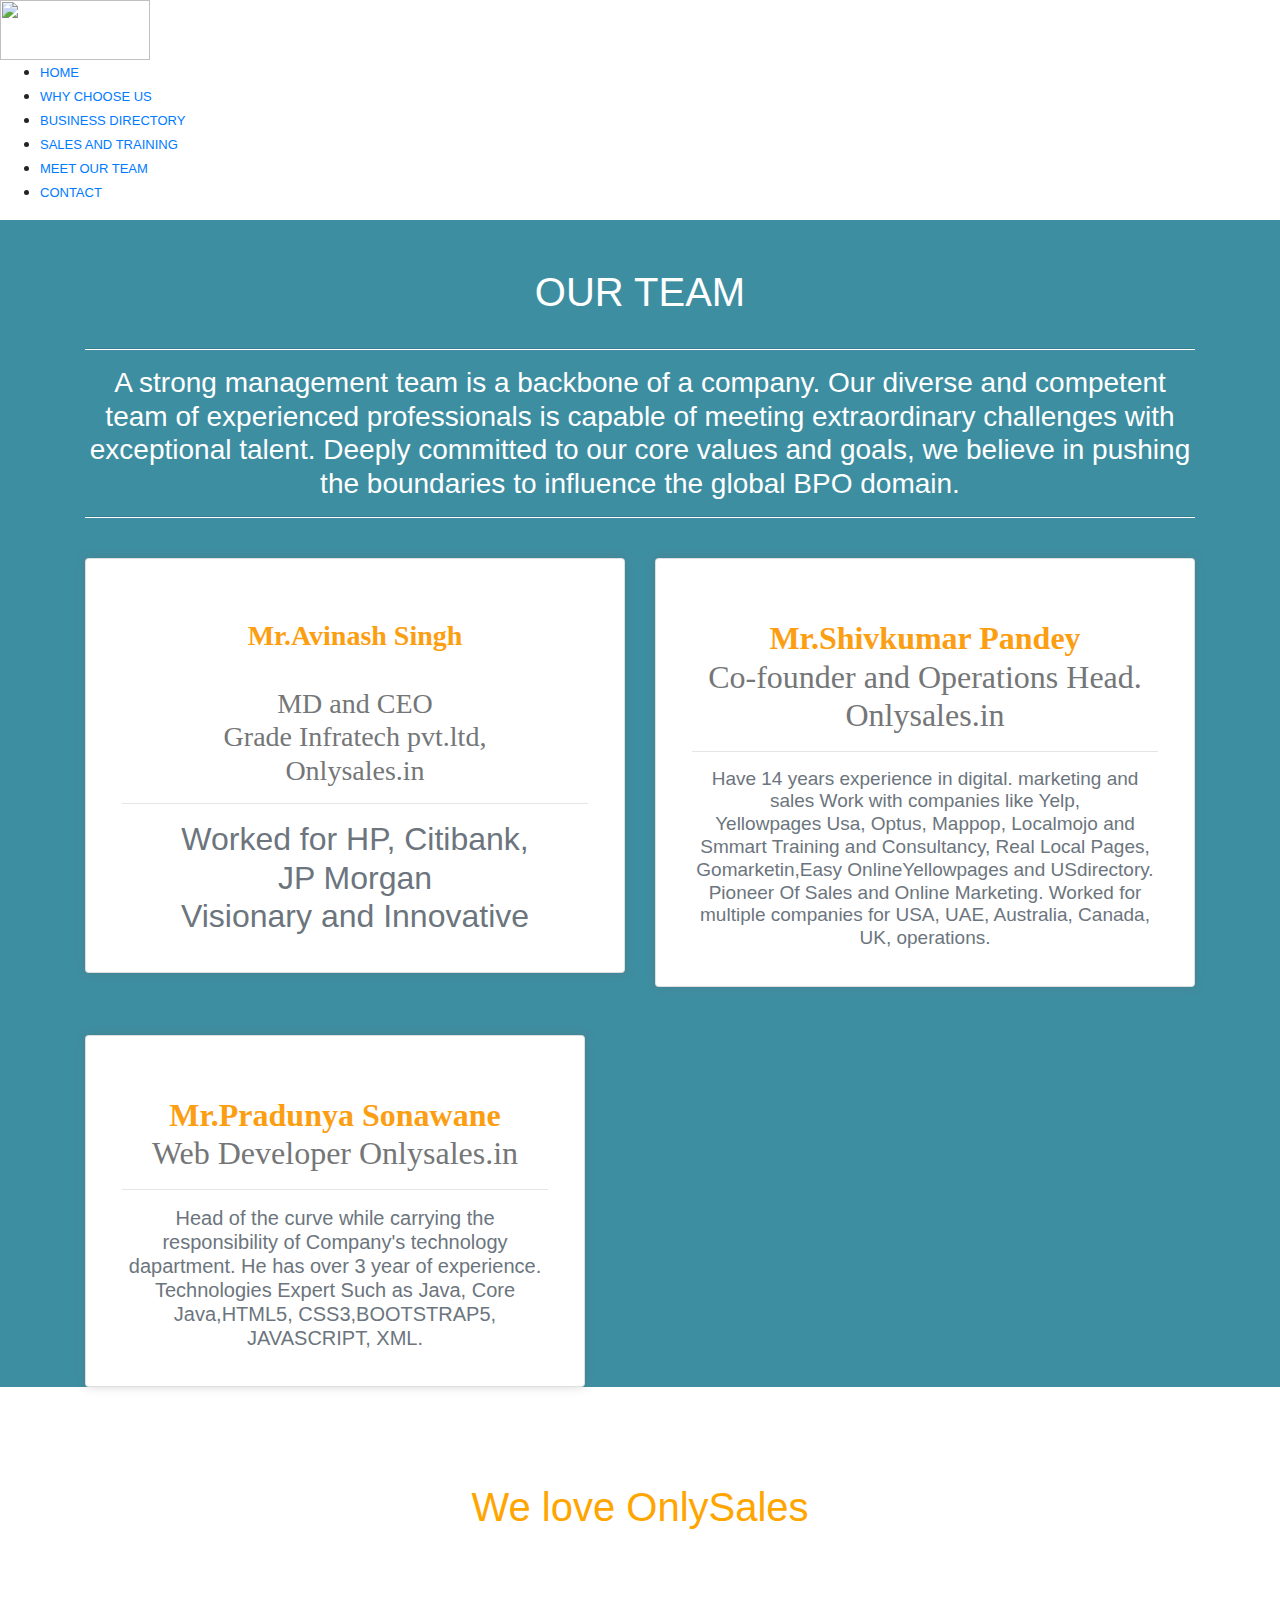
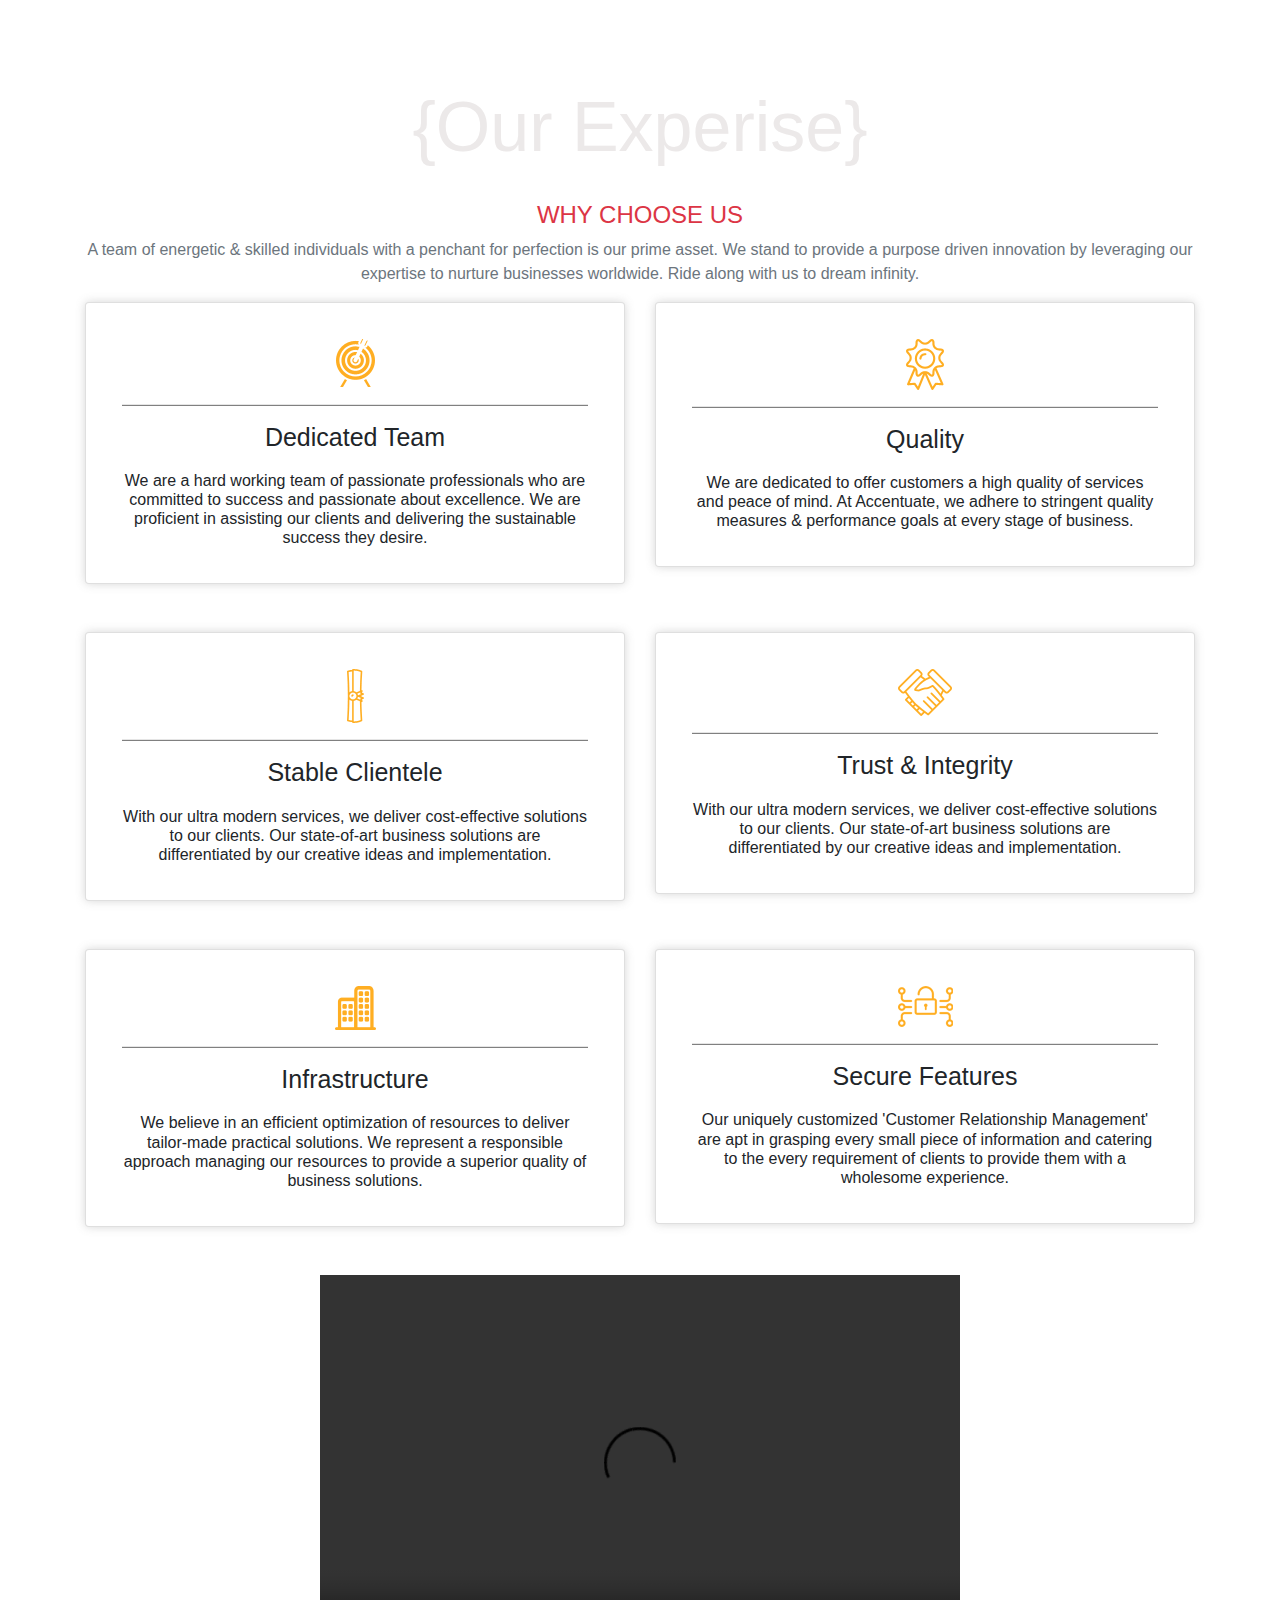
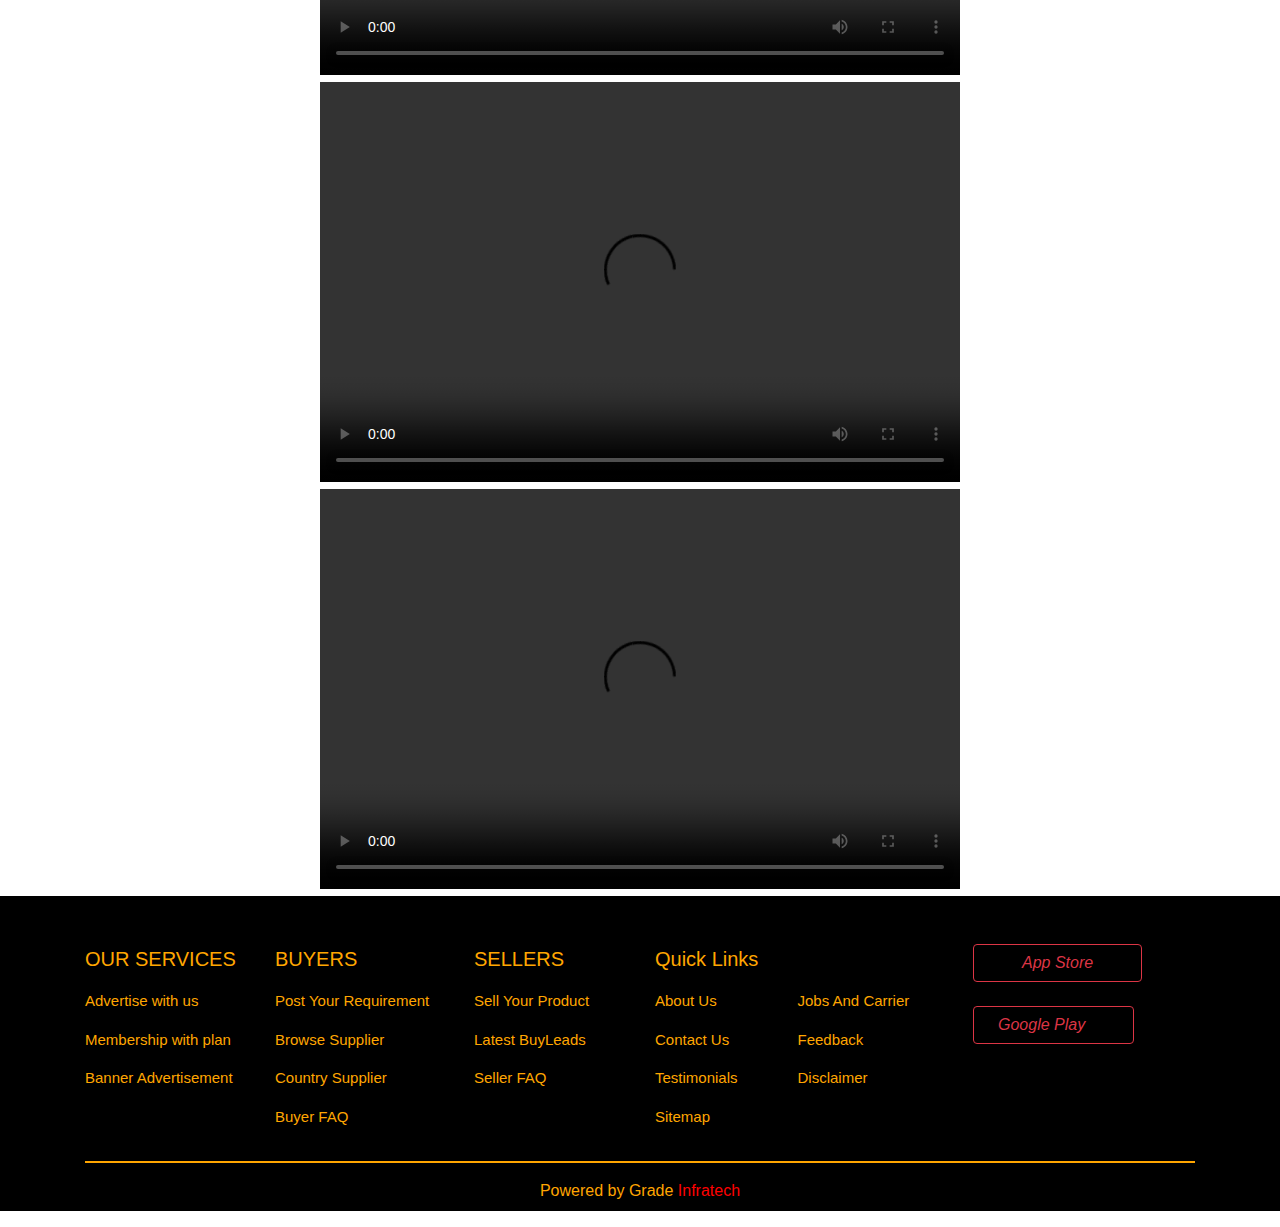
==== about us.html @ fc1065ff "Add files via upload" ====
<!DOCTYPE html>
<html lang="en">
<head>
    <meta charset="UTF-8">
    <meta http-equiv="X-UA-Compatible" content="IE=edge">
    <meta name="viewport" content="width=device-width, initial-scale=1.0">
    <title>About Us</title>
    <link rel="stylesheet" href="https://maxcdn.bootstrapcdn.com/bootstrap/4.0.0/css/bootstrap.min.css" integrity="sha384-Gn5384xqQ1aoWXA+058RXPxPg6fy4IWvTNh0E263XmFcJlSAwiGgFAW/dAiS6JXm" crossorigin="anonymous">    
    <link rel="stylesheet" href="https://use.fontawesome.com/releases/v5.15.4/css/all.css" integrity="sha384-DyZ88mC6Up2uqS4h/KRgHuoeGwBcD4Ng9SiP4dIRy0EXTlnuz47vAwmeGwVChigm" crossorigin="anonymous">
    <link rel="stylesheet" type="text/css" href="only sale.css">
    <style>
        #bg{
            background-image: url('D:/Html/bootstrap/only sales/only-sale38.jpg');
            height: 250px;
            background-repeat: no-repeat;
            background-position: center;
            background-size: cover;
        }
    </style>
</head>
<body>
    
    <header class="nav-bar">
        <div class="nav-container">
          <div class="brand">
            <img src="D:\Html\bootstrap\only sales\only-sale.jpg" style="height: 60px; width: 150px;">
          </div>
          <nav>
            <div class="nav-mobile"><a id="nav-toggle" href="#!"><span></span></a></div>
            <ul class="nav-list">
              <li>
                <a href="index.html" style="font-size: 13px;">HOME</a>
              </li>
              <li>
                <a href="why choose us.html" style="font-size: 13px;">WHY CHOOSE US</a>
              </li>
              <li>
                <a href="business directory1.html" style="font-size: 13px;">BUSINESS DIRECTORY</a>
              </li>
              <li>
                <a href="sales and training.html" style="font-size: 13px;">SALES AND TRAINING</a>
              </li>
              <li>
                <a href="" style="font-size: 13px;">MEET OUR TEAM</a>
              </li>
              <li>
                <a href="" style="font-size: 13px;">CONTACT</a>
              </li>
              <!-- <button type="button" class="btn btn-outline-danger text-white pl-4 pr-4 mt-3"><a href="seo.html" style="color: white;">SEO</a></button> -->
            </ul>
          </nav>
        </div>
      </header>

      <section style="background-color: rgb(62, 142, 161);" >
         <div class="container">
            <h1 class="text-center text-white pt-5 pb-3">OUR TEAM</h1>
            <hr style="border-bottom: 1px solid white;">
            <h3 class="text-center text-white">A strong management team is a backbone of a company. Our diverse and competent team of experienced professionals is capable of meeting extraordinary challenges with exceptional talent. Deeply committed to our core values and goals, we believe in pushing the boundaries to influence the global BPO domain.</h3>
            <hr style="border-bottom: 1px solid white;">
             <div class="row text-white pt-4">
                 <div class="col-sm-6 text-center">
                    <div class="card shadow p-3 mb-5 bg-white rounded" style="box-shadow: 0 0 10px 0 rgba(100, 100, 100, 0.26);">
                        <div class="card-body">
                          <h3 class="card-title pt-4" style="color: rgb(116, 118, 119); font-family: Georgia, 'Times New Roman', Times, serif;">
                            <span style="color: rgb(252, 158, 18);"><b>Mr.Avinash Singh</b></span><br><br>
                           MD and CEO<br> Grade Infratech pvt.ltd,<br>
                           Onlysales.in
                          </h3>
                          <hr>
                          <h2 class="card-text text-secondary">
                            Worked for HP, Citibank,<br>JP Morgan<br>
                            Visionary and Innovative
                            </h2>
                        </div>
                      </div>
                 </div>
                 <div class="col-sm-6 text-center">
                    <div class="card shadow p-3 mb-5 bg-white rounded" style="box-shadow: 0 0 10px 0 rgba(100, 100, 100, 0.26);">
                        <div class="card-body">
                          <h2 class="card-title pt-4" style="color: rgb(116, 118, 119); font-family: Georgia, 'Times New Roman', Times, serif;">
                               <b><span style="color: rgb(252, 158, 18);">Mr.Shivkumar Pandey</span></b><br>
                               Co-founder and Operations Head.
                               Onlysales.in</h2>
                          <hr>
                          <h6 class="card-text text-secondary" style="font-size: 19px;">
                              Have 14 years experience in
                              digital. marketing and sales Work with companies
                              like Yelp,<br> Yellowpages Usa, Optus, Mappop,
                              Localmojo and Smmart  Training and Consultancy, 
                              Real Local Pages, Gomarketin,Easy OnlineYellowpages 
                              and USdirectory. Pioneer Of Sales and Online Marketing.
                              Worked for multiple companies for
                              USA, UAE, Australia, Canada, UK, operations.
                            </h6>
                        </div>
                      </div>
                 </div>
             </div>
             <div class="card shadow p-3 mb-5 bg-white rounded" style="box-shadow: 0 0 10px 0 rgba(100, 100, 100, 0.26); width: 500px; text-align: center;">
              <div class="card-body">
                <h2 class="card-title pt-4" style="color: rgb(116, 118, 119); font-family: Georgia, 'Times New Roman', Times, serif;">
                  <span style="color: rgb(252, 158, 18);"><b>Mr.Pradunya Sonawane</b></span><br>
                  Web Developer
                  Onlysales.in
              </h2>
                   <hr>
                <h5 class="card-text text-secondary">
                    Head of the curve while carrying the responsibility of Company's technology dapartment. He has over 3 year of experience.
                      Technologies Expert Such as Java, Core Java,HTML5, CSS3,BOOTSTRAP5,<br>JAVASCRIPT, XML.
                  </h5>
              </div>
            </div>
         </div>
      </section>

      <!-- <section>
          <div class="row">
              <div class="col-sm-6">
                <div class="card shadow p-3 mb-5 bg-white rounded" style="box-shadow: 0 0 10px 0 rgba(100, 100, 100, 0.26);">
                    <div class="card-body">
                      <h2 class="card-title pt-4" style="color: rgb(116, 118, 119); font-family: Georgia, 'Times New Roman', Times, serif;">
                        <span style="color: rgb(252, 158, 18);"><b>Mr.Pradunya Sonawane</b></span><br>
                        Web Developer
                        Onlysales.in
                    </h2>
                         <hr>
                      <h5 class="card-text text-secondary">
                          Head of the curve while carrying the responsibility of Company's technology dapartment. He has over 3 year of experience.
                            Technologies Expert Such as Java, Core Java,HTML5, CSS3,BOOTSTRAP5,<br>JAVASCRIPT, XML.
                        </h5>
                    </div>
                  </div>
              </div>
          </div>
      </section> -->

      <section id="bg">
        <div class="container text-center pt-5">
            <h1 style="color: orange;">We love OnlySales</h1>
            <p class="text-white pt-3">We envisage to build an ultramodern business solution hub as an ultimate fix for blooming businesses. We believe in reinventing to fulfill each set of the requirement of our diverse client base worldwide. So join us on the journey to bring your dreams into reality.</p>
        </div>
      </section>

      <section>
          <div class="container">
            <h1 style="font-size: 70px; color: rgb(236, 233, 233); text-align: center;">{Our Experise}</h1>
            <h4 class="text-center pt-4 text-danger">WHY CHOOSE US</h4>
            <p class="text-center text-secondary">A team of energetic & skilled individuals with a penchant for perfection is our prime asset. We stand to provide a purpose driven innovation by leveraging our expertise to nurture businesses worldwide. Ride along with us to dream infinity.</p>
            <div class="row">
                <div class="col-sm-6">
                    <div class="card shadow p-3 mb-5 bg-white rounded" style="box-shadow: 0 0 10px 0 rgba(100, 100, 100, 0.26);">
                        <div class="card-body text-center">
                            <img src="only-sale39.png">
                            <hr style="border-bottom: 1px solid grey;">
                          <h6 class="card-text">
                            <span style="font-size: 25px;">Dedicated Team</span><br><br>
                            We are a hard working team of passionate professionals who are committed to success and passionate about excellence. We are proficient in assisting our clients and delivering the sustainable success they desire.
                            </h6>
                        </div>
                      </div>
                </div>
                <div class="col-sm-6">
                    <div class="card shadow p-3 mb-5 bg-white rounded" style="box-shadow: 0 0 10px 0 rgba(100, 100, 100, 0.26);">
                        <div class="card-body text-center">
                            <img src="only-sale40.png">
                            <hr style="border-bottom: 1px solid grey;">
                          <h6 class="card-text">
                            <span style="font-size: 25px;">Quality</span><br><br>
                            We are dedicated to offer customers a high quality of services and peace of mind. At Accentuate, we adhere to stringent quality measures & performance goals at every stage of business.
                            </h6>
                        </div>
                      </div>
                </div>
            </div>
            <div class="row">
                <div class="col-sm-6">
                    <div class="card shadow p-3 mb-5 bg-white rounded" style="box-shadow: 0 0 10px 0 rgba(100, 100, 100, 0.26);">
                        <div class="card-body text-center">
                            <img src="only-sale41.png">
                            <hr style="border-bottom: 1px solid grey;">
                          <h6 class="card-text">
                            <span style="font-size: 25px;">Stable Clientele</span><br><br>
                            With our ultra modern services, we deliver cost-effective solutions to our clients. Our state-of-art business solutions are differentiated by our creative ideas and implementation.                            </h6>
                        </div>
                      </div>
                </div>
                <div class="col-sm-6">
                    <div class="card shadow p-3 mb-5 bg-white rounded" style="box-shadow: 0 0 10px 0 rgba(100, 100, 100, 0.26);">
                        <div class="card-body text-center">
                            <img src="only-sale42.png">
                            <hr style="border-bottom: 1px solid grey;">
                          <h6 class="card-text">
                            <span style="font-size: 25px;">Trust & Integrity</span><br><br>
                            With our ultra modern services, we deliver cost-effective solutions to our clients. Our state-of-art business solutions are differentiated by our creative ideas and implementation.                            </h6>
                        </div>
                      </div>
                </div>
            </div>
            <div class="row">
                <div class="col-sm-6">
                    <div class="card shadow p-3 mb-5 bg-white rounded" style="box-shadow: 0 0 10px 0 rgba(100, 100, 100, 0.26);">
                        <div class="card-body text-center">
                            <img src="only-sale43.png">
                            <hr style="border-bottom: 1px solid grey;">
                          <h6 class="card-text">
                            <span style="font-size: 25px;">Infrastructure</span><br><br>
                            We believe in an efficient optimization of resources to deliver tailor-made practical solutions. We represent a responsible approach managing our resources to provide a superior quality of business solutions.</div>

                      </div>
                </div>
                <div class="col-sm-6">
                    <div class="card shadow p-3 mb-5 bg-white rounded" style="box-shadow: 0 0 10px 0 rgba(100, 100, 100, 0.26);">
                        <div class="card-body text-center">
                            <img src="only-sale44.png">
                            <hr style="border-bottom: 1px solid grey;">
                          <h6 class="card-text">
                            <span style="font-size: 25px;">Secure Features</span><br><br>
                            Our uniquely customized 'Customer Relationship Management' are apt in grasping every small piece of information and catering to the every requirement of clients to provide them with a wholesome experience.                        </div>
                      </div>
                </div>
            </div>
        </div>
      </section>

      <section>
        <div class="conatiner">
          <center>
          <video width="50%" height="400px" controls autoplay>
            <source src="videos/office1.mp4" type="video/mp4" style="height: 300px; width: 50%;" class="mx-auto">
        </video>
        </center>
        </div>
      </section>
      <section>
        <div class="conatiner">
          <center>
          <video width="50%" height="400px" controls autoplay>
            <source src="videos/office2.mp4" type="video/mp4" style="height: 300px; width: 50%;" class="mx-auto">
        </video>
        </center>
        </div>
      </section>
      <section>
        <div class="conatiner">
          <center>
          <video width="50%" height="400px" controls autoplay>
            <source src="videos/office3.mp4" type="video/mp4" style="height: 300px; width: 50%;" class="mx-auto">
        </video>
        </center>
        </div>
      </section>



      <section class="pt-5" style="background-color: black;">
        <div class="container">
          <div class="row" style="cursor: pointer;">
            <div class="col-sm-2">
              <p style="color: hsl(39, 100%, 50%); font-size: 20px;">OUR SERVICES</p>
              <p class="" style="font-size: 15px; color: hsl(39, 100%, 50%); ">Advertise with us</p>
              <p class="" style="font-size: 15px; color: hsl(39, 100%, 50%);">Membership with plan</p>
              <p class="" style="font-size: 15px; color: hsl(39, 100%, 50%);">Banner Advertisement</p>
            </div>
            <div class="col-sm-2">
              <p style="color: hsl(39, 100%, 50%); font-size: 20px;">BUYERS</p>
              <p class="" style="font-size: 15px; color: hsl(39, 100%, 50%);">Post Your Requirement</p>
              <p class="" style="font-size: 15px; color: hsl(39, 100%, 50%);">Browse Supplier</p>
              <p class="" style="font-size: 15px; color: hsl(39, 100%, 50%);">Country Supplier</p>
              <p class="" style="font-size: 15px; color: hsl(39, 100%, 50%);">Buyer FAQ</p>
            </div>
            <div class="col-sm-2 pl-4">
              <p style="color: hsl(39, 100%, 50%); font-size: 20px;">SELLERS</p>
              <p class="" style="font-size: 15px; color: hsl(39, 100%, 50%);">Sell Your Product</p>
              <p class="" style="font-size: 15px; color: hsl(39, 100%, 50%);">Latest BuyLeads</p>
              <p class="" style="font-size: 15px; color: hsl(39, 100%, 50%);">Seller FAQ</p>
            </div>
            <div class="col-sm-3">
              <p style="color: hsl(39, 100%, 50%); font-size: 20px;">Quick Links</p>
              <div class="row">
                <div class="col-sm-6">
                  <p class="" style="font-size: 15px; color: hsl(39, 100%, 50%);">About Us</p>
                  <p class="" style="font-size: 15px; color: hsl(39, 100%, 50%);">Contact Us</p>
                  <p class="" style="font-size: 15px; color: hsl(39, 100%, 50%);">Testimonials</p>
                  <p class="" style="font-size: 15px; color: hsl(39, 100%, 50%);">Sitemap</p>
                </div>
                <div class="col-sm-6">
                  <p class="" style="font-size: 15px; color: hsl(39, 100%, 50%);">Jobs And Carrier</p>
                  <p class="" style="font-size: 15px; color: hsl(39, 100%, 50%);">Feedback</p>
                  <p class="" style="font-size: 15px; color: hsl(39, 100%, 50%);">Disclaimer</p>
                </div>
              </div>
            </div>
            <div class="col-dm-1 pl-5">
              <button type="button" class="btn btn-outline-danger pl-5 pr-5"><i class="fab fa-apple"> App Store</i></button><br><br>
              <button type="button" class="btn btn-outline-danger pl-4 pr-5"><i class="fas fa-robot"> Google Play</i></button><br><br>
              <a href="https://www.facebook.com/Onlysalesin-105434562010104"><i class="fab fa-facebook-square fa-2x" style="color: hsl(39, 100%, 50%);"></i></a>
              <a href="https://twitter.com/home?logout=1641965096074"><i class="fab fa-twitter-square pl-2 fa-2x" style="color: hsl(39, 100%, 50%);"></i></a>
              <i class="fab fa-linkedin pl-2 fa-2x" style="color: hsl(39, 100%, 50%);"></i>
              <i class="fab fa-instagram-square pl-2 fa-2x" style="color: hsl(39, 100%, 50%);"></i>
              <i class="fab fa-youtube pl-2 fa-2x" style="color: hsl(39, 100%, 50%);"></i><br>
            </div>
          </div>
          <hr style="border-bottom: 2px solid orange;">
          <p style="color: white;" class="pb-2 text-center"><span style="color: orange;">Powered by Grade</span> <span style="color: red;"> Infratech</span></p>
        </div>
      </section>







      <script src="https://code.jquery.com/jquery-3.2.1.slim.min.js" integrity="sha384-KJ3o2DKtIkvYIK3UENzmM7KCkRr/rE9/Qpg6aAZGJwFDMVNA/GpGFF93hXpG5KkN" crossorigin="anonymous"></script>
<script src="https://cdnjs.cloudflare.com/ajax/libs/popper.js/1.12.9/umd/popper.min.js" integrity="sha384-ApNbgh9B+Y1QKtv3Rn7W3mgPxhU9K/ScQsAP7hUibX39j7fakFPskvXusvfa0b4Q" crossorigin="anonymous"></script>
<script src="https://maxcdn.bootstrapcdn.com/bootstrap/4.0.0/js/bootstrap.min.js" integrity="sha384-JZR6Spejh4U02d8jOt6vLEHfe/JQGiRRSQQxSfFWpi1MquVdAyjUar5+76PVCmYl" crossorigin="anonymous"></script>
</body>
</html>
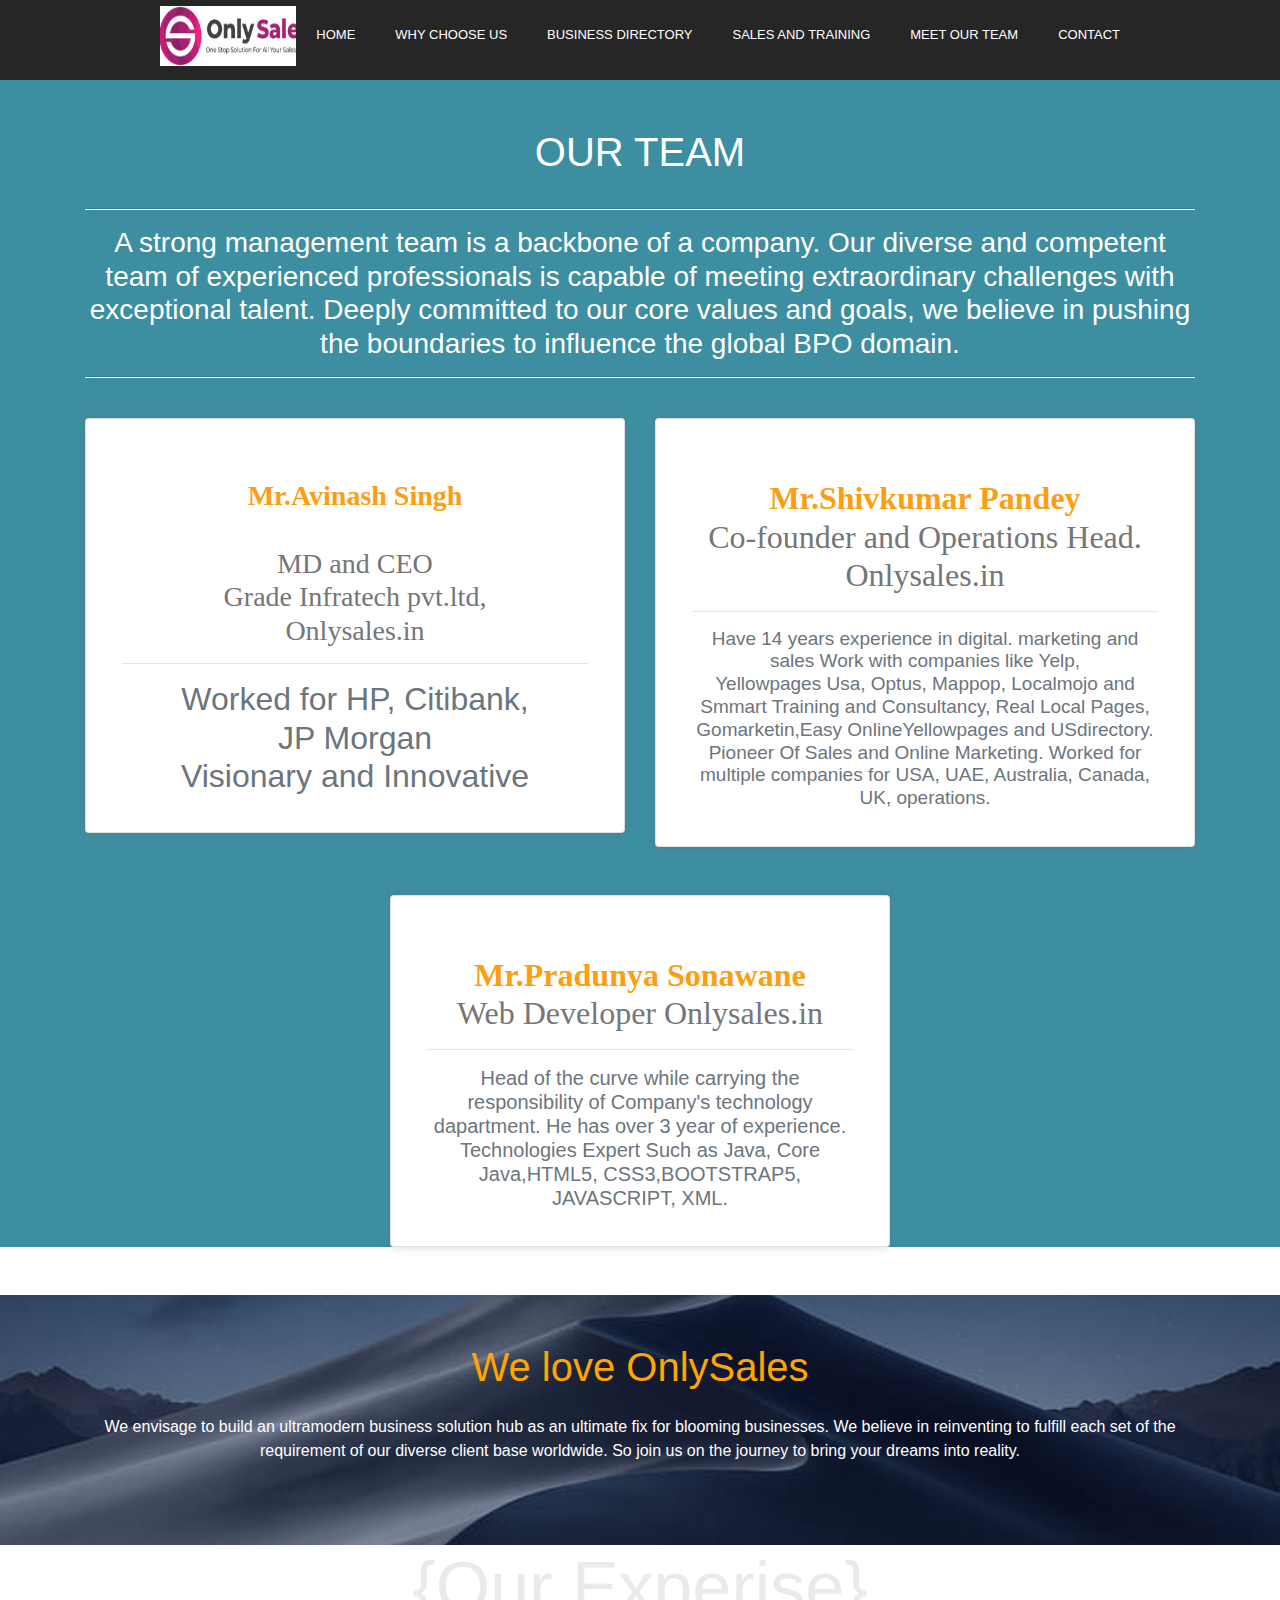
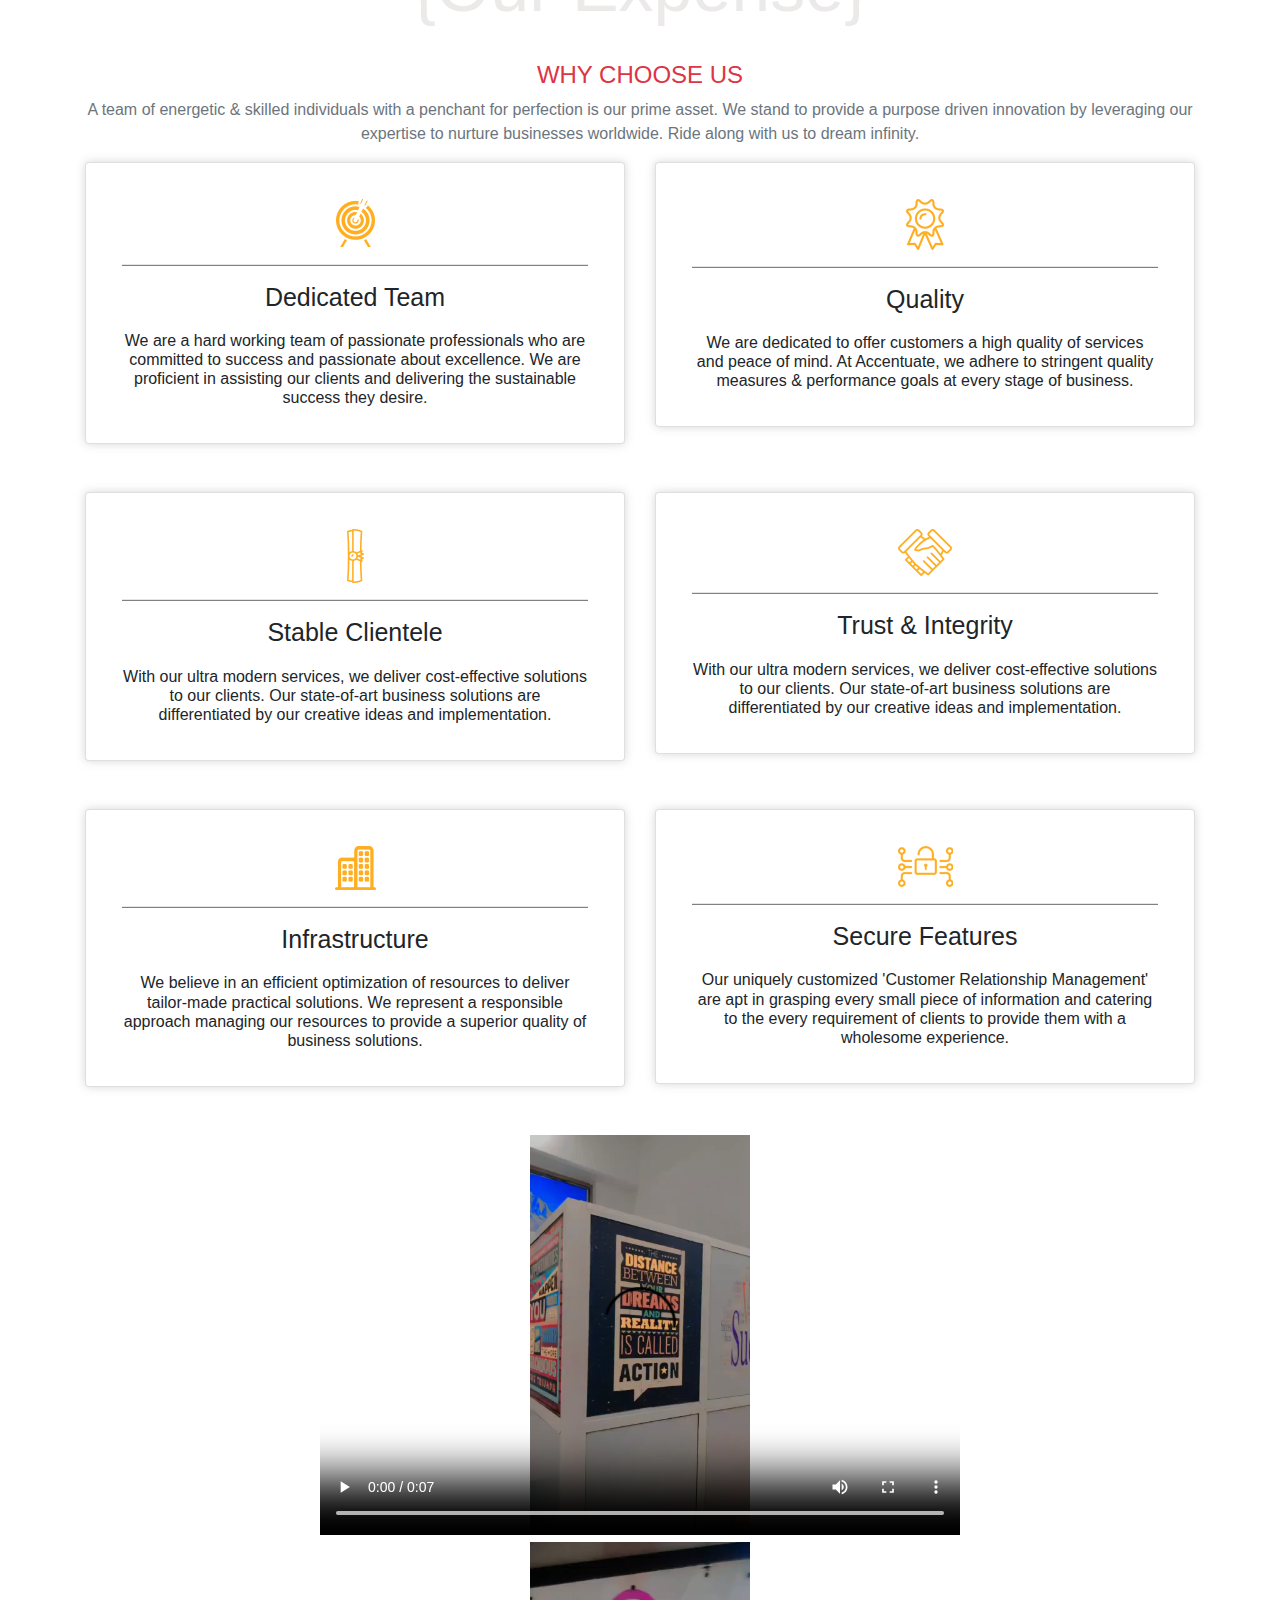
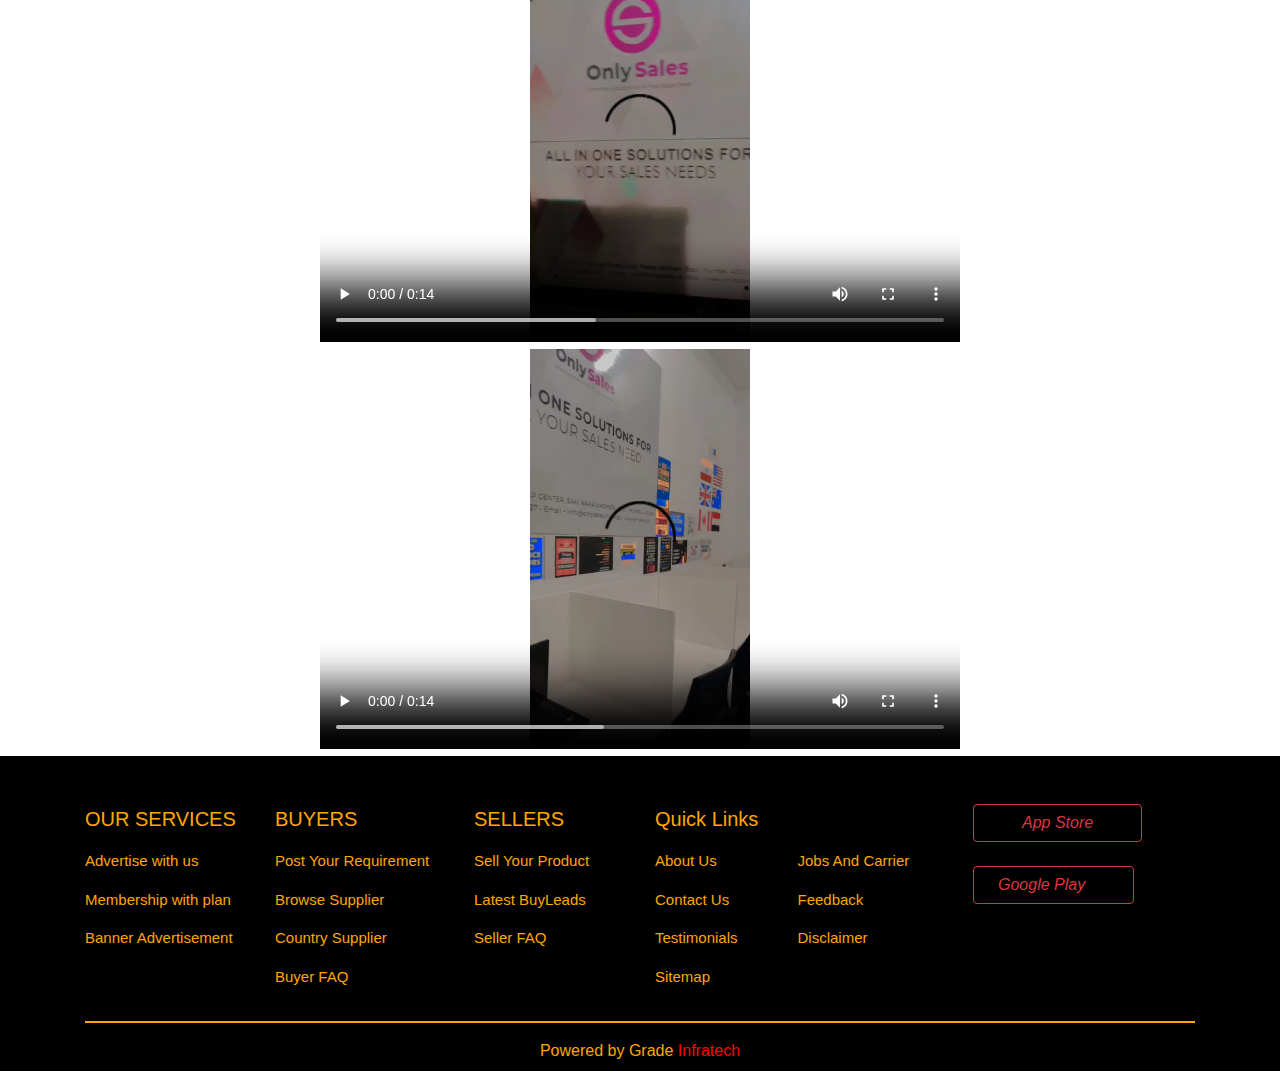
==== commit 7ff3b3d8: "Update about us.html" ====
--- a/about us.html
+++ b/about us.html
@@ -10,7 +10,7 @@
     <link rel="stylesheet" type="text/css" href="only sale.css">
     <style>
         #bg{
-            background-image: url('D:/Html/bootstrap/only sales/only-sale38.jpg');
+            background-image: url('only-sale38.jpg');
             height: 250px;
             background-repeat: no-repeat;
             background-position: center;
@@ -23,7 +23,7 @@
     <header class="nav-bar">
         <div class="nav-container">
           <div class="brand">
-            <img src="D:\Html\bootstrap\only sales\only-sale.jpg" style="height: 60px; width: 150px;">
+            <img src="only-sale.jpg" style="height: 60px; width: 150px;">
           </div>
           <nav>
             <div class="nav-mobile"><a id="nav-toggle" href="#!"><span></span></a></div>
@@ -97,6 +97,7 @@
                       </div>
                  </div>
              </div>
+             <center>
              <div class="card shadow p-3 mb-5 bg-white rounded" style="box-shadow: 0 0 10px 0 rgba(100, 100, 100, 0.26); width: 500px; text-align: center;">
               <div class="card-body">
                 <h2 class="card-title pt-4" style="color: rgb(116, 118, 119); font-family: Georgia, 'Times New Roman', Times, serif;">
@@ -111,11 +112,13 @@
                   </h5>
               </div>
             </div>
+             </center>
          </div>
       </section>
 
       <!-- <section>
           <div class="row">
+<center>
               <div class="col-sm-6">
                 <div class="card shadow p-3 mb-5 bg-white rounded" style="box-shadow: 0 0 10px 0 rgba(100, 100, 100, 0.26);">
                     <div class="card-body">
@@ -227,7 +230,7 @@
         <div class="conatiner">
           <center>
           <video width="50%" height="400px" controls autoplay>
-            <source src="videos/office1.mp4" type="video/mp4" style="height: 300px; width: 50%;" class="mx-auto">
+            <source src="office1.mp4" type="video/mp4" style="height: 300px; width: 50%;" class="mx-auto">
         </video>
         </center>
         </div>
@@ -236,7 +239,7 @@
         <div class="conatiner">
           <center>
           <video width="50%" height="400px" controls autoplay>
-            <source src="videos/office2.mp4" type="video/mp4" style="height: 300px; width: 50%;" class="mx-auto">
+            <source src="office2.mp4" type="video/mp4" style="height: 300px; width: 50%;" class="mx-auto">
         </video>
         </center>
         </div>
@@ -245,7 +248,7 @@
         <div class="conatiner">
           <center>
           <video width="50%" height="400px" controls autoplay>
-            <source src="videos/office3.mp4" type="video/mp4" style="height: 300px; width: 50%;" class="mx-auto">
+            <source src="office3.mp4" type="video/mp4" style="height: 300px; width: 50%;" class="mx-auto">
         </video>
         </center>
         </div>
@@ -316,4 +319,4 @@
 <script src="https://cdnjs.cloudflare.com/ajax/libs/popper.js/1.12.9/umd/popper.min.js" integrity="sha384-ApNbgh9B+Y1QKtv3Rn7W3mgPxhU9K/ScQsAP7hUibX39j7fakFPskvXusvfa0b4Q" crossorigin="anonymous"></script>
 <script src="https://maxcdn.bootstrapcdn.com/bootstrap/4.0.0/js/bootstrap.min.js" integrity="sha384-JZR6Spejh4U02d8jOt6vLEHfe/JQGiRRSQQxSfFWpi1MquVdAyjUar5+76PVCmYl" crossorigin="anonymous"></script>
 </body>
-</html>+</html>
--- a/only sale.css
+++ b/only sale.css
@@ -0,0 +1,229 @@
+*{
+    padding: 0;
+    margin: 0;
+}
+
+   .nav-bar {
+     height: 80px;
+     background: #262626;
+   }
+    
+   .brand {
+     position: absolute;
+     padding-left: 20px;
+     float: left;
+     line-height: 70px;
+     text-transform: uppercase;
+     font-size: 1.2em;
+   }
+   .brand a img {
+    max-height: 70px;
+   }
+   .brand a,
+   .brand a:visited {
+     color: #ffffff;
+     text-decoration: none;
+   }
+    
+   .nav-container {
+     max-width: 1000px;
+     margin: 0 auto;
+   }
+    
+   nav {
+     float: right;
+   }
+   nav ul {
+     list-style: none;
+     margin: 0;
+     padding: 0;
+   }
+   nav ul li {
+     float: left;
+     position: relative;
+   }
+   nav ul li a,
+   nav ul li a:visited {
+     display: block;
+     padding: 0 20px;
+     line-height: 70px;
+     background: #262626;
+     color: #ffffff;
+     text-decoration: none;
+   }
+   nav ul li a:hover,
+   nav ul li a:visited:hover {
+     background: #2ab1ce;
+     color: #ffffff;
+   }
+   nav ul li a:not(:only-child):after,
+   nav ul li a:visited:not(:only-child):after {
+     padding-left: 4px;
+     content: ' ▾';
+   }
+   nav ul li ul li {
+     min-width: 190px;
+   }
+   nav ul li ul li a {
+     padding: 15px;
+     line-height: 20px;
+   }
+    
+   .nav-dropdown {
+     position: absolute;
+     display: none;
+     z-index: 1;
+     box-shadow: 0 3px 12px rgba(0, 0, 0, 0.15);
+   }
+   .nav-mobile {
+     display: none;
+     position: absolute;
+     top: 0;
+     right: 0;
+     background: #262626;
+     height: 70px;
+     width: 70px;
+   }
+    
+   @media only screen and (max-width: 798px) {
+     .nav-mobile {
+       display: block;
+     }
+    
+     nav {
+       width: 100%;
+       padding: 70px 0 15px;
+     }
+     nav ul {
+       display: none;
+     }
+     nav ul li {
+       float: none;
+     }
+     nav ul li a {
+       padding: 15px;
+       line-height: 20px;
+    padding-left: 25%;
+    
+     }
+     nav ul li ul li a {
+       padding-left: 30%;
+     }
+    
+     .nav-dropdown {
+       position: static;
+     }
+    .brand a img {
+    max-height: 60px;
+    margin-top: 5px;
+    }
+   }
+   @media screen and (min-width: 799px) {
+     .nav-list {
+       display: block !important;
+     }
+   }
+   #nav-toggle {
+     position: absolute;
+     left: 18px;
+     top: 22px;
+     cursor: pointer;
+     padding: 10px 35px 16px 0px;
+   }
+   #nav-toggle span,
+   #nav-toggle span:before,
+   #nav-toggle span:after {
+     cursor: pointer;
+     border-radius: 1px;
+     height: 5px;
+     width: 35px;
+     background: #ffffff;
+     position: absolute;
+     display: block;
+     content: '';
+     transition: all 300ms ease-in-out;
+   }
+   #nav-toggle span:before {
+     top: -10px;
+   }
+   #nav-toggle span:after {
+     bottom: -10px;
+   }
+   #nav-toggle.active span {
+     background-color: transparent;
+   }
+   #nav-toggle.active span:before, #nav-toggle.active span:after {
+     top: 0;
+   }
+   #nav-toggle.active span:before {
+     transform: rotate(45deg);
+   }
+   #nav-toggle.active span:after {
+     transform: rotate(-45deg);
+   }
+    
+   article {
+     max-width: 1000px;
+     margin: 0 auto;
+     padding: 10px;
+   }
+   
+   .banner{
+     background: #0693e3;
+   }
+#main{
+    background-image: url('D:/Html/bootstrap/only sales/only sale1.jpg');
+    height: 600px;
+    background-position: center;
+    background-repeat: no-repeat;
+    background-size: cover;
+}
+.main3{
+  transition:all 0.5s ease;
+}
+.main3:hover{
+    transform: scale(1.1,1.1)
+}
+.plan{
+    transition:all 0.5s ease;
+}
+.plan:hover{
+    transform: scale(1.1,1.1);
+}
+.plan5{
+    transition: all 0.5s ease;;
+}
+.plan5:hover{
+    transform: scale(1.1,1.1);
+}
+.plan1{
+    transition: all 0.5s ease;;
+}
+.plan1:hover{
+    transform: scale(1.1,1.1);
+}
+.plan2{
+    transition:  all 0.5s ease;;
+}
+.plan2:hover{
+    transform: scale(1.1,1.1);
+}
+.plan3{
+    transition:  all 0.5s ease;;
+}
+.plan3:hover{
+    transform: scale(1.1,1.1);
+}
+.plan4{
+    transition:  all 0.5s ease;;
+}
+.plan4:hover{
+    transform: scale(1.1,1.1);
+}
+#banner{
+    background-image: url('D:/Html/bootstrap/only sales/only sale17.jpg');
+    height: 700px;
+    background-repeat: no-repeat;
+    background-size: cover;
+    background-position: center;
+}